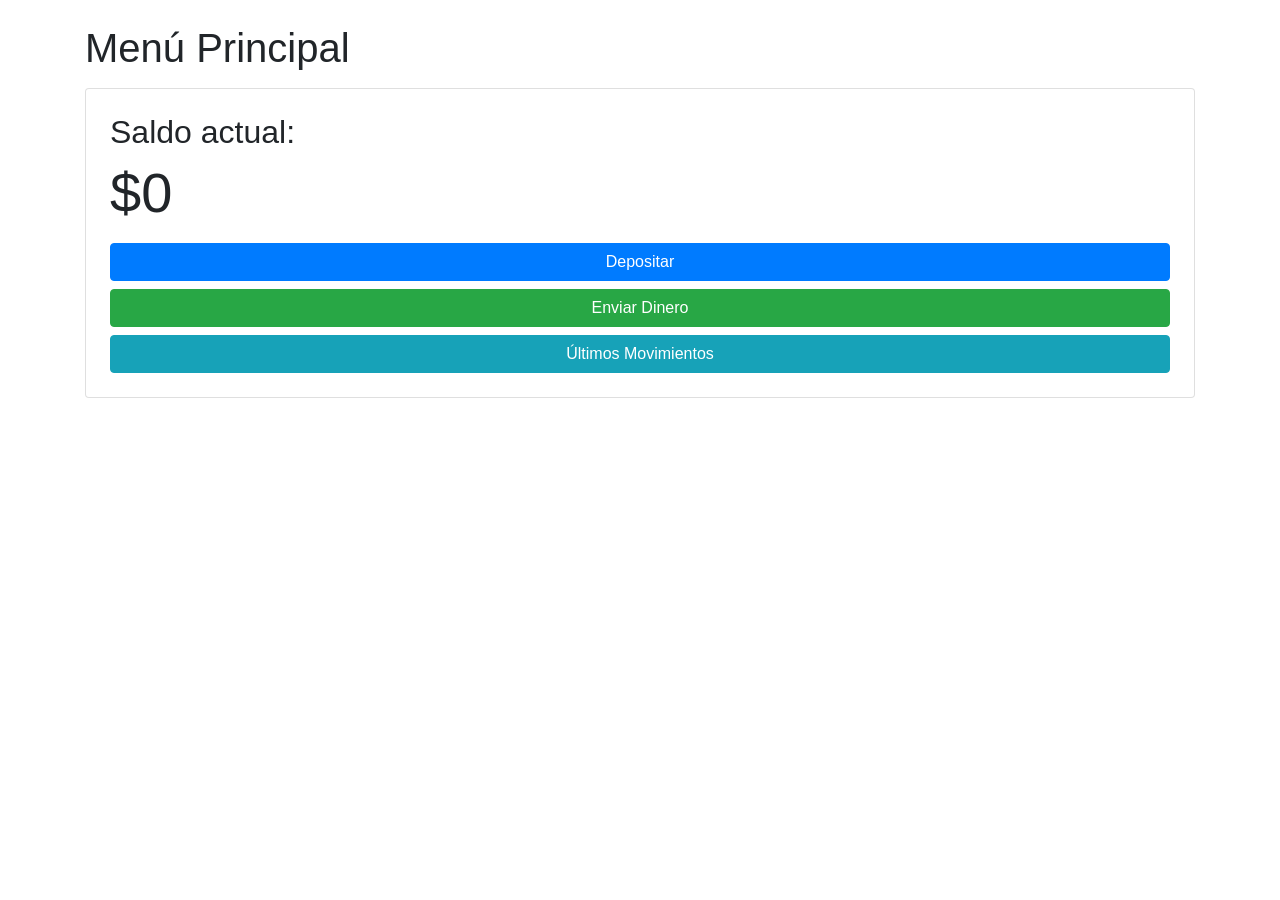
==== menu.html @ 49910306 "Desafío billetera digital JQuery" ====
<!DOCTYPE html>
<html lang="en">

<head>
  <meta charset="UTF-8">
  <meta name="viewport" content="width=device-width, initial-scale=1.0">
  <link rel="stylesheet" href="https://stackpath.bootstrapcdn.com/bootstrap/4.5.0/css/bootstrap.min.css">
  <link rel="stylesheet" href="style.css">
  <title>Wallet</title>
</head>

<body>
  <div class="container">

    <h1 class="mt-4">Menú Principal</h1>

<div id="mensajeMenu"></div>

<div class="card p-4 mt-3">
  <h2>Saldo actual:</h2>
  <p class="display-4">$<span id="balance">0</span></p>

  <button id="btnDepositar" class="btn btn-primary mb-2">
    Depositar
  </button>

  <button id="btnEnviarDinero" class="btn btn-success mb-2">
    Enviar Dinero
  </button>

  <button id="btnMovimientos" class="btn btn-info">
    Últimos Movimientos
  </button>
</div>
</div>

  

  <script src="https://code.jquery.com/jquery-3.6.0.min.js"></script>
  <script src="script.js"></script>
</body>

</html>
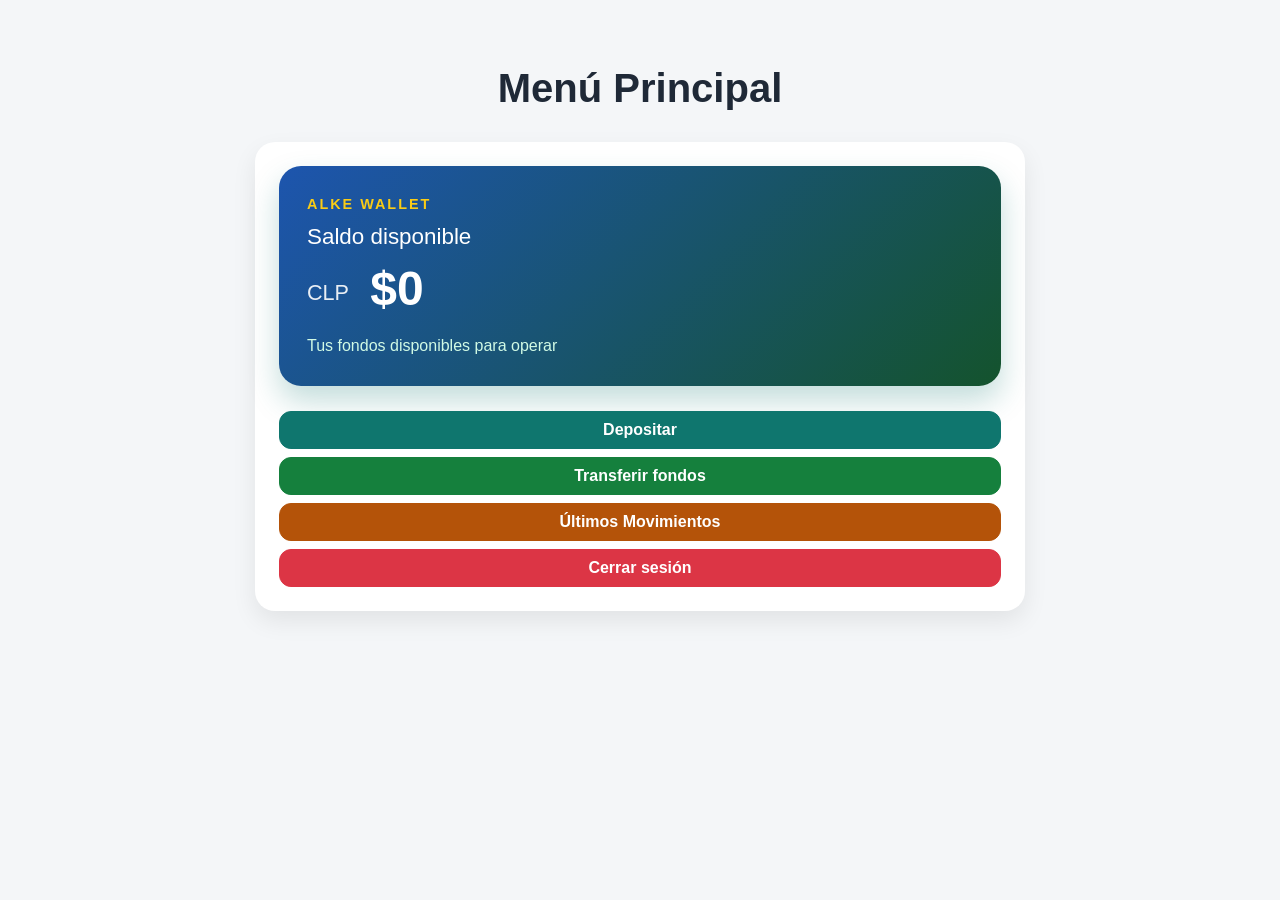
==== commit 57e51eb3: "Version final Alke Wallet" ====
--- a/menu.html
+++ b/menu.html
@@ -17,20 +17,33 @@
 <div id="mensajeMenu"></div>
 
 <div class="card p-4 mt-3">
-  <h2>Saldo actual:</h2>
-  <p class="display-4">$<span id="balance">0</span></p>
+
+ <div class="wallet-card">
+  <p class="wallet-label">ALKE WALLET</p>
+  <h2>Saldo disponible</h2>
+  <p class="display-4">
+    <small class="moneda">CLP</small>
+  $<span id="balance">0</span>
+</p>
+
+  <p class="wallet-subtitle">Tus fondos disponibles para operar</p>
+</div>
 
   <button id="btnDepositar" class="btn btn-primary mb-2">
     Depositar
   </button>
 
   <button id="btnEnviarDinero" class="btn btn-success mb-2">
-    Enviar Dinero
+    Transferir fondos
   </button>
 
   <button id="btnMovimientos" class="btn btn-info">
     Últimos Movimientos
   </button>
+
+  <button id="btnCerrarSesión" class="btn btn-danger mt-2">
+    Cerrar sesión
+    </button>
 </div>
 </div>
 
--- a/style.css
+++ b/style.css
@@ -0,0 +1,147 @@
+body {
+    background-color: #f4f6f8;
+    font-family: 'Segoe UI', sans-serif;
+}
+
+.container {
+    max-width: 800px;
+    padding-top: 40px;
+}
+
+h1 {
+    color: #1f2937;
+    text-align: center;
+    font-weight: 700;
+    margin-bottom: 30px;
+}
+
+.card {
+    background: rgb(255, 255, 255);
+    border: none;
+    border-radius: 20px;
+    box-shadow: 0 10px 25px rgba(0,0,0,0.08);
+}
+
+.card h2,
+.card h3,
+.card h4 {
+    color: #1f2937;
+}
+
+.form-control {
+    border-radius: 12px;
+}
+
+.btn {
+    border-radius: 12px;
+    font-weight: 600;
+}
+
+.btn-primary {
+    background-color: #0f766e;
+    border-color: #0f766e;
+}
+
+.btn-success {
+    background-color: #15803d;
+    border-color: #15803d;
+}
+
+.btn-info {
+    background-color: #b45309;
+    border-color: #b45309;
+    color: white;
+}
+
+.btn-secondary {
+    background-color: #1e9d8a;
+    border-color: #277774;
+    color: white;
+}
+
+.display-4 {
+    color: #15803d;
+    font-weight: bold;
+}
+
+.list-group-item {
+    border-radius: 10px;
+    margin-bottom: 5px;
+}
+
+.wallet-card {
+  background: linear-gradient(135deg, #1d55ae, #14532d);
+  border-radius: 22px;
+  padding: 28px;
+  color: white;
+  margin-bottom: 25px;
+  box-shadow: 0 15px 30px rgba(15, 118, 110, 0.25);
+}
+
+.wallet-label {
+  font-size: 0.9rem;
+  letter-spacing: 2px;
+  color: #facc15;
+  font-weight: bold;
+  margin-bottom: 8px;
+}
+
+.wallet-card h2 {
+  color: white;
+  font-size: 1.4rem;
+  margin-bottom: 10px;
+}
+
+.wallet-card .display-4 {
+  color: white;
+  font-weight: 800;
+  font-size: 3rem;
+}
+
+.wallet-subtitle {
+  color: #d1fae5;
+  margin-bottom: 0;
+}
+
+.deposit-card {
+    margin-bottom: 25px;
+}
+
+#montoDeposito {
+    font-size: 1.4rem;
+    font-weight: bold;
+    text-align: center;
+    height: 60px;
+}
+
+#montoDeposito::placeholder {
+    color: #9ca3af;
+}
+
+.movimiento-item {
+    display: flex;
+    justify-content: space-between;
+    align-items: center;
+    padding: 15px 18px;
+}
+
+.movimiento-item strong {
+    color: #274c77;
+    font-weight: 700;
+}
+
+.moneda {
+    font-size: 0.45em;
+    font-weight: 500;
+    vertical-align: middle;
+    margin-right: 8px;
+    opacity: 0.9;
+}
+
+.moneda {
+    font-size: 0.45em;
+    font-weight: 500;
+    vertical-align: middle;
+    margin-right: 8px;
+    opacity: 0.9;
+}
